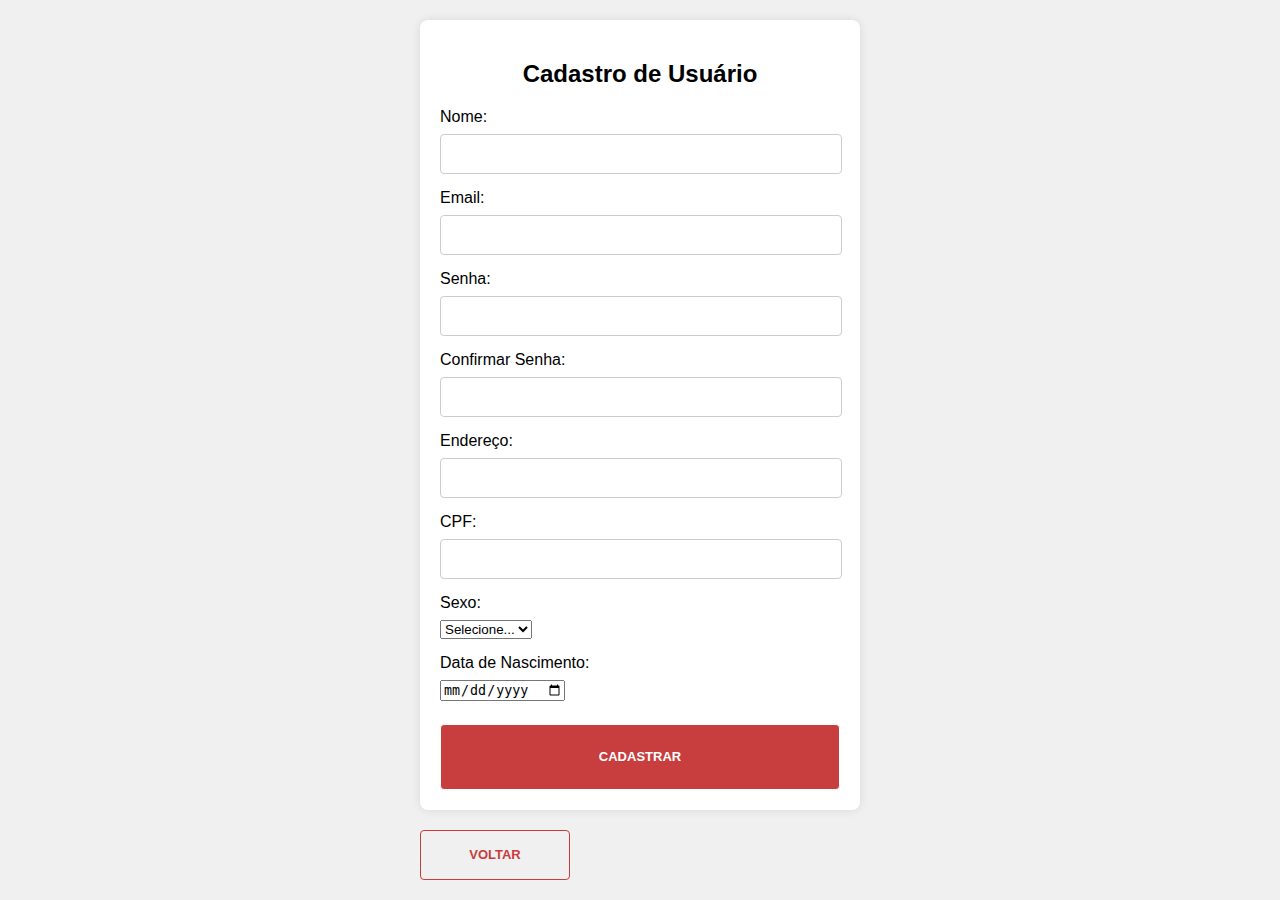
==== cadastro.html @ 08c142c3 "Atualização 21/06 21:49" ====
<!DOCTYPE html>
<html lang="pt-br">

<head>
    <meta charset="UTF-8">
    <meta name="viewport" content="width=device-width, initial-scale=1.0">
    <title>Formulário de Cadastro</title>
    <link rel="stylesheet" href="/cadastro.css">
</head>

<body>
    <div>
        <div class="container">
            <form id="cadastroForm" action="#">
                <h2>Cadastro de Usuário</h2>
                <div class="form-control">
                    <label for="nome">Nome:</label>
                    <input type="text" id="nome" name="nome" required>
                </div>
                <div class="form-control">
                    <label for="email">Email:</label>
                    <input type="email" id="email" name="email" required>
                </div>
                <div class="form-control">
                    <label for="senha">Senha:</label>
                    <input type="password" id="senha" name="senha" required>
                </div>
                <div class="form-control">
                    <label for="senha">Confirmar Senha:</label>
                    <input type="password" id="senha" name="senha" required>
                </div>
                <div class="form-control">
                    <label for="endereco">Endereço:</label>
                    <input type="text" id="endereco" name="endereco" required>
                </div>
                <div class="form-control">
                    <label for="cpf">CPF:</label>
                    <input type="text" id="cpf" name="cpf" required>
                </div>
                <div class="form-control">
                    <label for="sexo">Sexo:</label>
                    <select id="sexo" name="sexo" required>
                        <option value="">Selecione...</option>
                        <option value="masculino">Masculino</option>
                        <option value="feminino">Feminino</option>
                        <option value="outro">Outro</option>
                    </select>
                </div>
                <div class="form-control">
                    <label for="dataNascimento">Data de Nascimento:</label>
                    <input type="date" id="dataNascimento" name="dataNascimento" required>
                </div>
                <div>
                    <a href="/index.html">
                        <button>Cadastrar</button>
                    </a>
                </div>
            </form>
        </div>
        <a href="/index.html" class="button_back">
            <button class="btn-voltar">Voltar</button>
        </a>
    </div>

    <script src="script.js"></script>
</body>

</html>
---- cadastro.css ----
body {
    font-family: Arial, sans-serif;
    background-color: #f0f0f0;
    display: flex;
    justify-content: center;
    align-items: center;
    height: 100vh;
    margin: 0;
}

.container {
    width: 400px;
    background-color: #fff;
    padding: 20px;
    border-radius: 8px;
    box-shadow: 0 0 10px rgba(0, 0, 0, 0.1);
}

h2 {
    text-align: center;
    margin-bottom: 20px;
}

.form-control {
    margin-bottom: 15px;
}

label {
    display: block;
    margin-bottom: 8px;
}

input[type="text"],
input[type="email"],
input[type="password"] {
    width: calc(100% - 20px);
    padding: 10px;
    font-size: 16px;
    border: 1px solid #ccc;
    border-radius: 4px;
}

button{
    font-size: 0.8125rem;
    line-height: 2rem;
    font-weight: 700;
    text-transform: uppercase;
    width: 100%;
    padding: 1rem 2rem;
    cursor: pointer;
    background: #c83d3d ;
    color: #FFF ;
    border: 1px solid currentColor;
    border-radius: 4px;
    margin-top: 0.5rem;
    transition: 0.25s;
}

.btn-voltar{
    font-size: 0.8125rem;
    line-height: 2rem;
    font-weight: 700;
    text-transform: uppercase;
    width: 100%;
    padding: 1rem 2rem;
    cursor: pointer;
    background:  transparent;
    color: #c83d3d;
    border: 1px solid currentColor;
    border-radius: 4px;
    margin-top: 0.5rem;
    transition: 0.25s;
}

button:hover,
button:focus{
    outline: none;
    transform: scale(0.98);
}



.btn-voltar{
    width: 150px;
    height: 50px;
    padding: 0;   
}

.btn-voltar:hover {
    outline: none;
    background: #c83d3d;
    color: #FFF;
}
div .btn-voltar{
    margin-top: 20px;
}
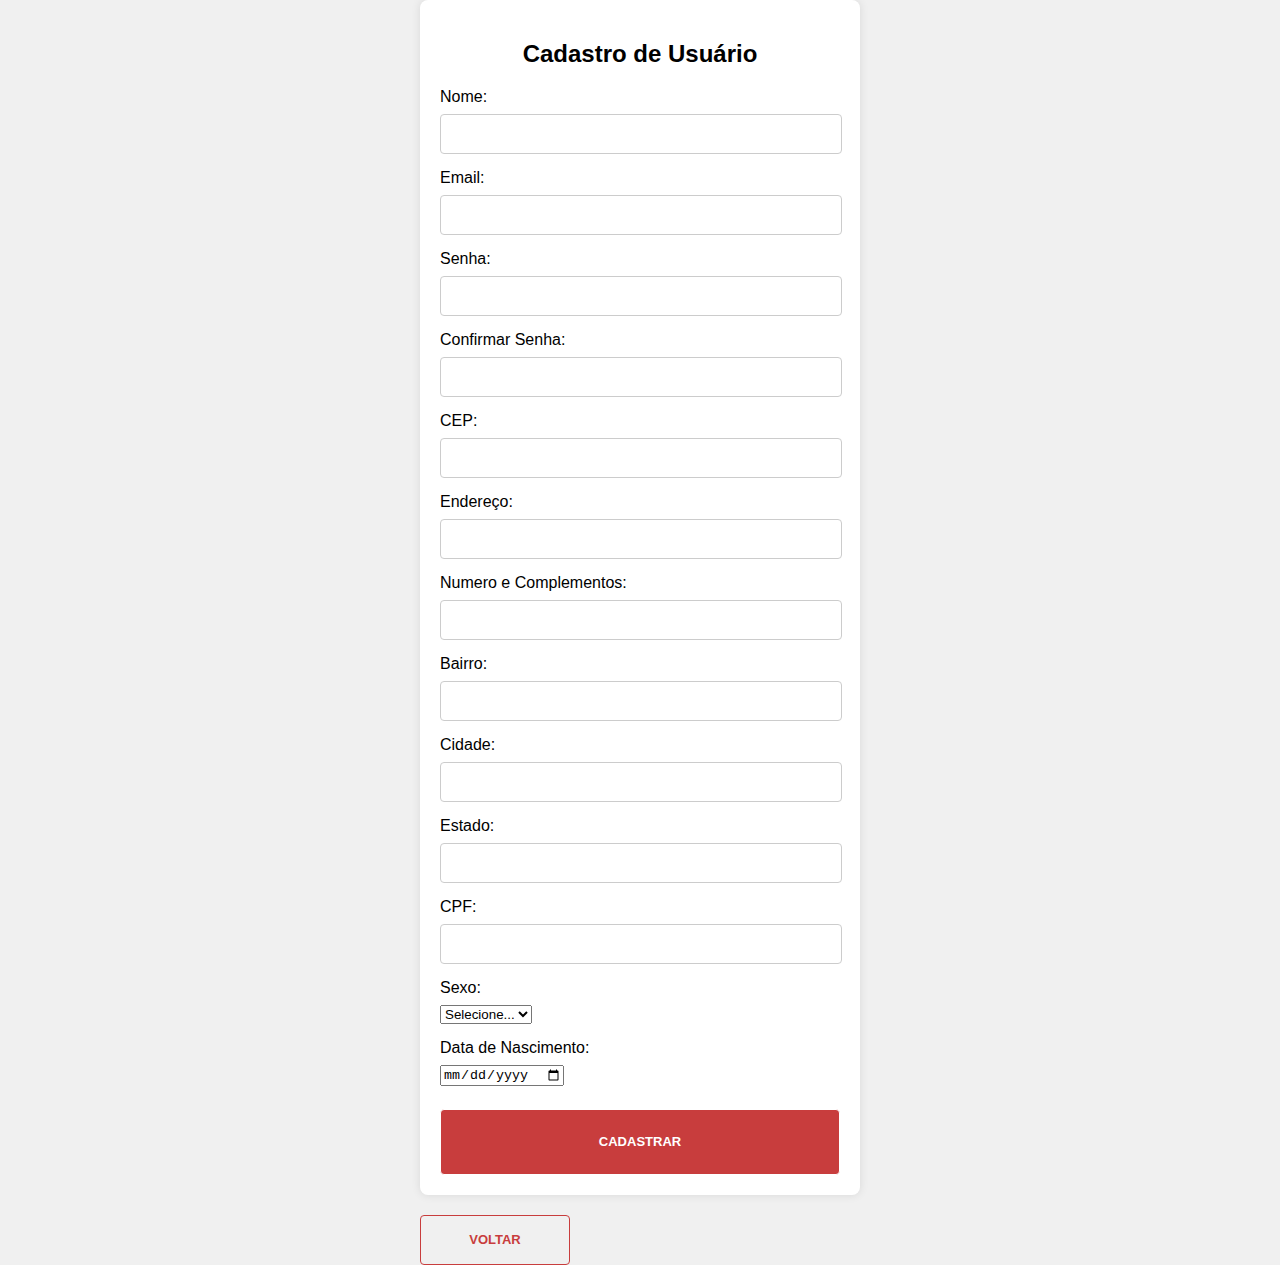
==== commit f99bfd9e: "Subindo Projeto Ceccil" ====
--- a/cadastro.html
+++ b/cadastro.html
@@ -27,11 +27,31 @@
                 </div>
                 <div class="form-control">
                     <label for="senha">Confirmar Senha:</label>
-                    <input type="password" id="senha" name="senha" required>
+                    <input type="password" id="confirm" name="senha" required>
+                </div>
+                <div class="form-control">
+                    <label for="cep">CEP:</label>
+                    <input type="text" id="cep" name="senha" required>
                 </div>
                 <div class="form-control">
                     <label for="endereco">Endereço:</label>
-                    <input type="text" id="endereco" name="endereco" required>
+                    <input type="text" id="endereco" name="endereco">
+                </div>
+                <div class="form-control">
+                    <label for="numero">Numero e Complementos:</label>
+                    <input type="text" id="numero" name="numero" required>
+                </div>
+                <div class="form-control">
+                    <label for="bairro">Bairro:</label>
+                    <input type="text" id="bairro" name="bairro">
+                </div>
+                <div class="form-control">
+                    <label for="cidade">Cidade:</label>
+                    <input type="text" id="cidade" name="cidade">
+                </div>
+                <div class="form-control">
+                    <label for="bairro">Estado:</label>
+                    <input type="text" id="uf" name="uf">
                 </div>
                 <div class="form-control">
                     <label for="cpf">CPF:</label>
@@ -48,7 +68,7 @@
                 </div>
                 <div class="form-control">
                     <label for="dataNascimento">Data de Nascimento:</label>
-                    <input type="date" id="dataNascimento" name="dataNascimento" required>
+                    <input type="date" id="nascimento" name="dataNascimento" required>
                 </div>
                 <div>
                     <a href="/index.html">
@@ -62,7 +82,8 @@
         </a>
     </div>
 
-    <script src="script.js"></script>
+    <script src="./cadastro.js"></script>
+    <script src="./cep.js"></script>
 </body>
 
 </html>--- a/cadastro.css
+++ b/cadastro.css
@@ -4,7 +4,7 @@
     display: flex;
     justify-content: center;
     align-items: center;
-    height: 100vh;
+    height: 100%;
     margin: 0;
 }
 
